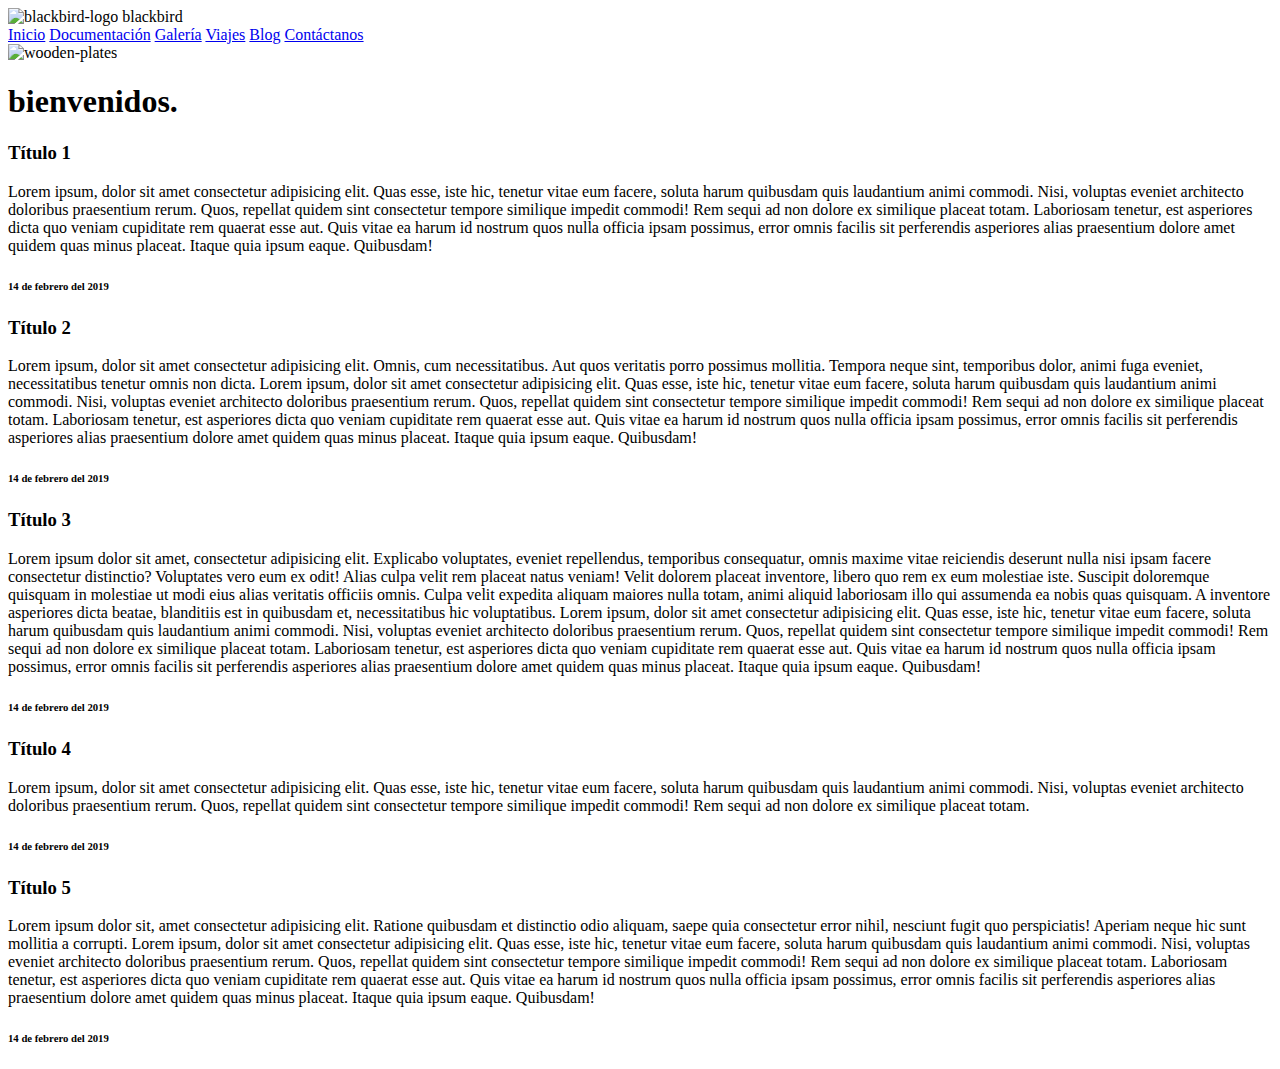
==== index.html @ 6ad1d747 "Creada la estructura html" ====
<!DOCTYPE html>
<html lang="es">
<head>
    <meta charset="UTF-8">
    <meta name="viewport" content="width=device-width, initial-scale=1.0">
    <meta http-equiv="X-UA-Compatible" content="ie=edge">
    <link rel="stylesheet" href="styles/styles.css">
    <link href="https://fonts.googleapis.com/css?family=Montserrat:300|Nunito" rel="stylesheet">
    <title>Material</title>
</head>
<body>
    <main>
        <nav>
            <header>
                <img class="logo" src="imgs/blackbird.png" alt="blackbird-logo">
                blackbird
            </header>
            <section>
                <a href="#">Inicio</a>
                <a href="#">Documentación</a>
                <a href="site/gallery.html">Galería</a>
                <a href="#">Viajes</a>
                <a href="#">Blog</a>
                <a href="#">Contáctanos</a>
            </section>
        </nav>
        <section class="main-stn">
            <div class="main-hdr">
                <img class="banner" src="imgs/wooden-plate.jpg" alt="wooden-plates">
                <h1 class="main-hdr">bienvenidos.</h1>
            </div>
            <article>
                <div class="text">
                    <h3>Título 1</h3>
                    <p>Lorem ipsum, dolor sit amet consectetur adipisicing elit. Quas esse, iste hic, tenetur vitae eum facere, soluta harum quibusdam quis laudantium animi commodi. Nisi, voluptas eveniet architecto doloribus praesentium rerum.
                    Quos, repellat quidem sint consectetur tempore similique impedit commodi! Rem sequi ad non dolore ex similique placeat totam. Laboriosam tenetur, est asperiores dicta quo veniam cupiditate rem quaerat esse aut.
                    Quis vitae ea harum id nostrum quos nulla officia ipsam possimus, error omnis facilis sit perferendis asperiores alias praesentium dolore amet quidem quas minus placeat. Itaque quia ipsum eaque. Quibusdam!</p>
                </div> 
                <h6>
                    14 de febrero del 2019
                </h6>
            </article>
            <article>
                <div class="text">
                    <h3>Título 2</h3>
                    <p>Lorem ipsum, dolor sit amet consectetur adipisicing elit. Omnis, cum necessitatibus. Aut quos veritatis porro possimus mollitia. Tempora neque sint, temporibus dolor, animi fuga eveniet, necessitatibus tenetur omnis non dicta. Lorem ipsum, dolor sit amet consectetur adipisicing elit. Quas esse, iste hic, tenetur vitae eum facere, soluta harum quibusdam quis laudantium animi commodi. Nisi, voluptas eveniet architecto doloribus praesentium rerum.
                    Quos, repellat quidem sint consectetur tempore similique impedit commodi! Rem sequi ad non dolore ex similique placeat totam. Laboriosam tenetur, est asperiores dicta quo veniam cupiditate rem quaerat esse aut.
                    Quis vitae ea harum id nostrum quos nulla officia ipsam possimus, error omnis facilis sit perferendis asperiores alias praesentium dolore amet quidem quas minus placeat. Itaque quia ipsum eaque. Quibusdam!</p>
                </div>
                <h6>
                    14 de febrero del 2019
                </h6> 
            </article>
            <article> 
                <div class="text">
                    <h3>Título 3</h3>
                    <p>Lorem ipsum dolor sit amet, consectetur adipisicing elit. Explicabo voluptates, eveniet repellendus, temporibus consequatur, omnis maxime vitae reiciendis deserunt nulla nisi ipsam facere consectetur distinctio? Voluptates vero eum ex odit!
                    Alias culpa velit rem placeat natus veniam! Velit dolorem placeat inventore, libero quo rem ex eum molestiae iste. Suscipit doloremque quisquam in molestiae ut modi eius alias veritatis officiis omnis.
                    Culpa velit expedita aliquam maiores nulla totam, animi aliquid laboriosam illo qui assumenda ea nobis quas quisquam. A inventore asperiores dicta beatae, blanditiis est in quibusdam et, necessitatibus hic voluptatibus. Lorem ipsum, dolor sit amet consectetur adipisicing elit. Quas esse, iste hic, tenetur vitae eum facere, soluta harum quibusdam quis laudantium animi commodi. Nisi, voluptas eveniet architecto doloribus praesentium rerum.
                    Quos, repellat quidem sint consectetur tempore similique impedit commodi! Rem sequi ad non dolore ex similique placeat totam. Laboriosam tenetur, est asperiores dicta quo veniam cupiditate rem quaerat esse aut.
                    Quis vitae ea harum id nostrum quos nulla officia ipsam possimus, error omnis facilis sit perferendis asperiores alias praesentium dolore amet quidem quas minus placeat. Itaque quia ipsum eaque. Quibusdam!</p>
                </div> 
                <h6>
                    14 de febrero del 2019
                </h6>
            </article>
            <article>
                <div class="text">
                    <h3>Título 4</h3>
                    <p>Lorem ipsum, dolor sit amet consectetur adipisicing elit. Quas esse, iste hic, tenetur vitae eum facere, soluta harum quibusdam quis laudantium animi commodi. Nisi, voluptas eveniet architecto doloribus praesentium rerum.
                     Quos, repellat quidem sint consectetur tempore similique impedit commodi! Rem sequi ad non dolore ex similique placeat totam. </p>
                </div> 
                <h6>
                    14 de febrero del 2019
                </h6>
            </article>
            <article>
                <div class="text">
                    <h3>Título 5</h3>
                    <p>Lorem ipsum dolor sit, amet consectetur adipisicing elit. Ratione quibusdam et distinctio odio aliquam, saepe quia consectetur error nihil, nesciunt fugit quo perspiciatis! Aperiam neque hic sunt mollitia a corrupti. Lorem ipsum, dolor sit amet consectetur adipisicing elit. Quas esse, iste hic, tenetur vitae eum facere, soluta harum quibusdam quis laudantium animi commodi. Nisi, voluptas eveniet architecto doloribus praesentium rerum.
                    Quos, repellat quidem sint consectetur tempore similique impedit commodi! Rem sequi ad non dolore ex similique placeat totam. Laboriosam tenetur, est asperiores dicta quo veniam cupiditate rem quaerat esse aut.
                    Quis vitae ea harum id nostrum quos nulla officia ipsam possimus, error omnis facilis sit perferendis asperiores alias praesentium dolore amet quidem quas minus placeat. Itaque quia ipsum eaque. Quibusdam!</p>
                </div> 
                <h6>
                    14 de febrero del 2019
                </h6>
            </article>
        </section>
    </main>
</body>
</html>
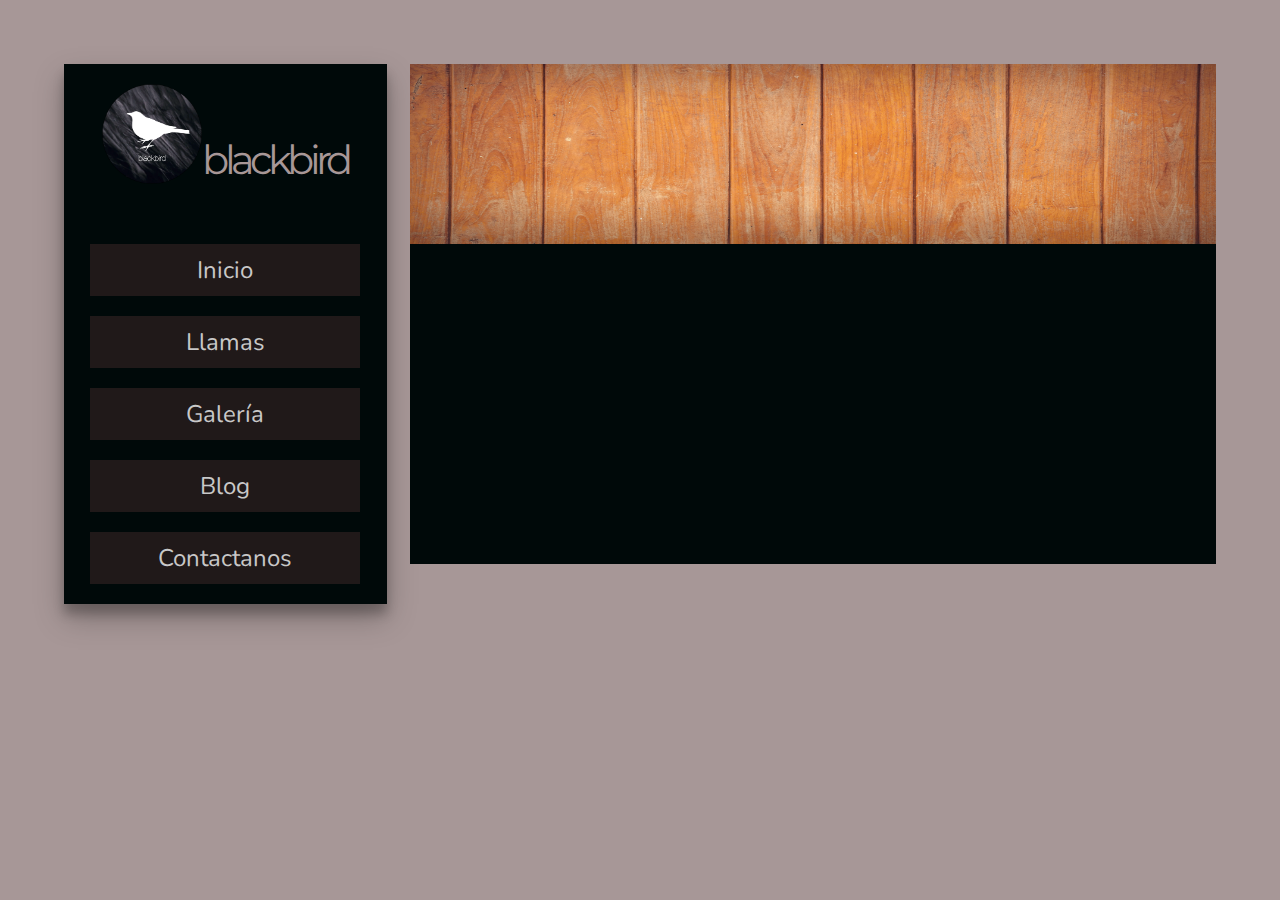
==== commit fe278735: "Se añadieron contenidos y estilos a la página" ====
--- a/index.html
+++ b/index.html
@@ -4,9 +4,9 @@
     <meta charset="UTF-8">
     <meta name="viewport" content="width=device-width, initial-scale=1.0">
     <meta http-equiv="X-UA-Compatible" content="ie=edge">
-    <link rel="stylesheet" href="styles/styles.css">
+    <link rel="stylesheet" href="estilos/styles.css">
     <link href="https://fonts.googleapis.com/css?family=Montserrat:300|Nunito" rel="stylesheet">
-    <title>Material</title>
+    <title>Llamas</title>
 </head>
 <body>
     <main>
@@ -15,77 +15,23 @@
                 <img class="logo" src="imgs/blackbird.png" alt="blackbird-logo">
                 blackbird
             </header>
-            <section>
+            <section class="asideBar">
                 <a href="#">Inicio</a>
-                <a href="#">Documentación</a>
-                <a href="site/gallery.html">Galería</a>
-                <a href="#">Viajes</a>
+                <a href="#">Llamas</a>
+                <a href="#">Galería</a>
                 <a href="#">Blog</a>
-                <a href="#">Contáctanos</a>
+                <a href="#">Contactanos</a>
             </section>
         </nav>
-        <section class="main-stn">
-            <div class="main-hdr">
-                <img class="banner" src="imgs/wooden-plate.jpg" alt="wooden-plates">
-                <h1 class="main-hdr">bienvenidos.</h1>
+        <section>
+            <div class="top">
+                <img class="top" src="  imgs/wooden-plate.jpg" alt="wooden-top">
             </div>
-            <article>
-                <div class="text">
-                    <h3>Título 1</h3>
-                    <p>Lorem ipsum, dolor sit amet consectetur adipisicing elit. Quas esse, iste hic, tenetur vitae eum facere, soluta harum quibusdam quis laudantium animi commodi. Nisi, voluptas eveniet architecto doloribus praesentium rerum.
-                    Quos, repellat quidem sint consectetur tempore similique impedit commodi! Rem sequi ad non dolore ex similique placeat totam. Laboriosam tenetur, est asperiores dicta quo veniam cupiditate rem quaerat esse aut.
-                    Quis vitae ea harum id nostrum quos nulla officia ipsam possimus, error omnis facilis sit perferendis asperiores alias praesentium dolore amet quidem quas minus placeat. Itaque quia ipsum eaque. Quibusdam!</p>
-                </div> 
-                <h6>
-                    14 de febrero del 2019
-                </h6>
-            </article>
-            <article>
-                <div class="text">
-                    <h3>Título 2</h3>
-                    <p>Lorem ipsum, dolor sit amet consectetur adipisicing elit. Omnis, cum necessitatibus. Aut quos veritatis porro possimus mollitia. Tempora neque sint, temporibus dolor, animi fuga eveniet, necessitatibus tenetur omnis non dicta. Lorem ipsum, dolor sit amet consectetur adipisicing elit. Quas esse, iste hic, tenetur vitae eum facere, soluta harum quibusdam quis laudantium animi commodi. Nisi, voluptas eveniet architecto doloribus praesentium rerum.
-                    Quos, repellat quidem sint consectetur tempore similique impedit commodi! Rem sequi ad non dolore ex similique placeat totam. Laboriosam tenetur, est asperiores dicta quo veniam cupiditate rem quaerat esse aut.
-                    Quis vitae ea harum id nostrum quos nulla officia ipsam possimus, error omnis facilis sit perferendis asperiores alias praesentium dolore amet quidem quas minus placeat. Itaque quia ipsum eaque. Quibusdam!</p>
-                </div>
-                <h6>
-                    14 de febrero del 2019
-                </h6> 
-            </article>
-            <article> 
-                <div class="text">
-                    <h3>Título 3</h3>
-                    <p>Lorem ipsum dolor sit amet, consectetur adipisicing elit. Explicabo voluptates, eveniet repellendus, temporibus consequatur, omnis maxime vitae reiciendis deserunt nulla nisi ipsam facere consectetur distinctio? Voluptates vero eum ex odit!
-                    Alias culpa velit rem placeat natus veniam! Velit dolorem placeat inventore, libero quo rem ex eum molestiae iste. Suscipit doloremque quisquam in molestiae ut modi eius alias veritatis officiis omnis.
-                    Culpa velit expedita aliquam maiores nulla totam, animi aliquid laboriosam illo qui assumenda ea nobis quas quisquam. A inventore asperiores dicta beatae, blanditiis est in quibusdam et, necessitatibus hic voluptatibus. Lorem ipsum, dolor sit amet consectetur adipisicing elit. Quas esse, iste hic, tenetur vitae eum facere, soluta harum quibusdam quis laudantium animi commodi. Nisi, voluptas eveniet architecto doloribus praesentium rerum.
-                    Quos, repellat quidem sint consectetur tempore similique impedit commodi! Rem sequi ad non dolore ex similique placeat totam. Laboriosam tenetur, est asperiores dicta quo veniam cupiditate rem quaerat esse aut.
-                    Quis vitae ea harum id nostrum quos nulla officia ipsam possimus, error omnis facilis sit perferendis asperiores alias praesentium dolore amet quidem quas minus placeat. Itaque quia ipsum eaque. Quibusdam!</p>
-                </div> 
-                <h6>
-                    14 de febrero del 2019
-                </h6>
-            </article>
-            <article>
-                <div class="text">
-                    <h3>Título 4</h3>
-                    <p>Lorem ipsum, dolor sit amet consectetur adipisicing elit. Quas esse, iste hic, tenetur vitae eum facere, soluta harum quibusdam quis laudantium animi commodi. Nisi, voluptas eveniet architecto doloribus praesentium rerum.
-                     Quos, repellat quidem sint consectetur tempore similique impedit commodi! Rem sequi ad non dolore ex similique placeat totam. </p>
-                </div> 
-                <h6>
-                    14 de febrero del 2019
-                </h6>
-            </article>
-            <article>
-                <div class="text">
-                    <h3>Título 5</h3>
-                    <p>Lorem ipsum dolor sit, amet consectetur adipisicing elit. Ratione quibusdam et distinctio odio aliquam, saepe quia consectetur error nihil, nesciunt fugit quo perspiciatis! Aperiam neque hic sunt mollitia a corrupti. Lorem ipsum, dolor sit amet consectetur adipisicing elit. Quas esse, iste hic, tenetur vitae eum facere, soluta harum quibusdam quis laudantium animi commodi. Nisi, voluptas eveniet architecto doloribus praesentium rerum.
-                    Quos, repellat quidem sint consectetur tempore similique impedit commodi! Rem sequi ad non dolore ex similique placeat totam. Laboriosam tenetur, est asperiores dicta quo veniam cupiditate rem quaerat esse aut.
-                    Quis vitae ea harum id nostrum quos nulla officia ipsam possimus, error omnis facilis sit perferendis asperiores alias praesentium dolore amet quidem quas minus placeat. Itaque quia ipsum eaque. Quibusdam!</p>
-                </div> 
-                <h6>
-                    14 de febrero del 2019
-                </h6>
-            </article>
+            <div class="content">
+                
+            </div>
         </section>
     </main>
+    
 </body>
 </html>--- a/estilos/styles.css
+++ b/estilos/styles.css
@@ -0,0 +1,73 @@
+* {
+    margin: 0;
+    padding: 0;
+}
+
+body {
+    background-color:  rgb(167, 151, 151);
+    font-family: 'Nunito', Arial, Helvetica, sans-serif;
+}
+
+main {
+    display: grid;
+    grid-template-columns:  1.2fr  3fr;
+    grid-column-gap: 2%;
+    margin: 5%;
+}
+
+nav {
+    grid-column: 1;
+    display: grid;
+    grid-template-rows: 100px auto;
+    grid-row-gap: 10%;
+    padding: 20px;
+    background-color: #000909;
+    box-shadow: 0 14px 28px rgba(0,0,0,0.25), 0 10px 10px rgba(0,0,0,0.22);
+    height: 100%;
+}
+
+header {
+    display: flex;
+    flex-wrap: wrap;
+    font-family: 'Montserrat', sans-serif;
+    letter-spacing: -0.3rem;
+    font-size: 40px;
+    justify-content: center;
+    align-items: flex-end;
+    color: rgb(167, 151, 151);
+    padding: 0px 10px;
+}
+
+img.logo {
+    width: 100px;
+}
+
+img.top {
+    width: 100%;
+    height: 180px;
+}
+
+section {
+    display: grid;
+    grid-template-rows: 180px auto;
+}
+
+section.asideBar {
+    display: flex;
+    flex-direction: column;
+}
+
+a{
+    background-color: #201919;
+    color: #e1e1e1e1;
+    text-decoration: none;
+    box-sizing: border-box;
+    margin: 10px 6.4px;
+    font-size: 24px;
+    padding: 10px 0px;
+    text-align: center;
+}
+
+div.content{
+    background-color: #000909;
+}
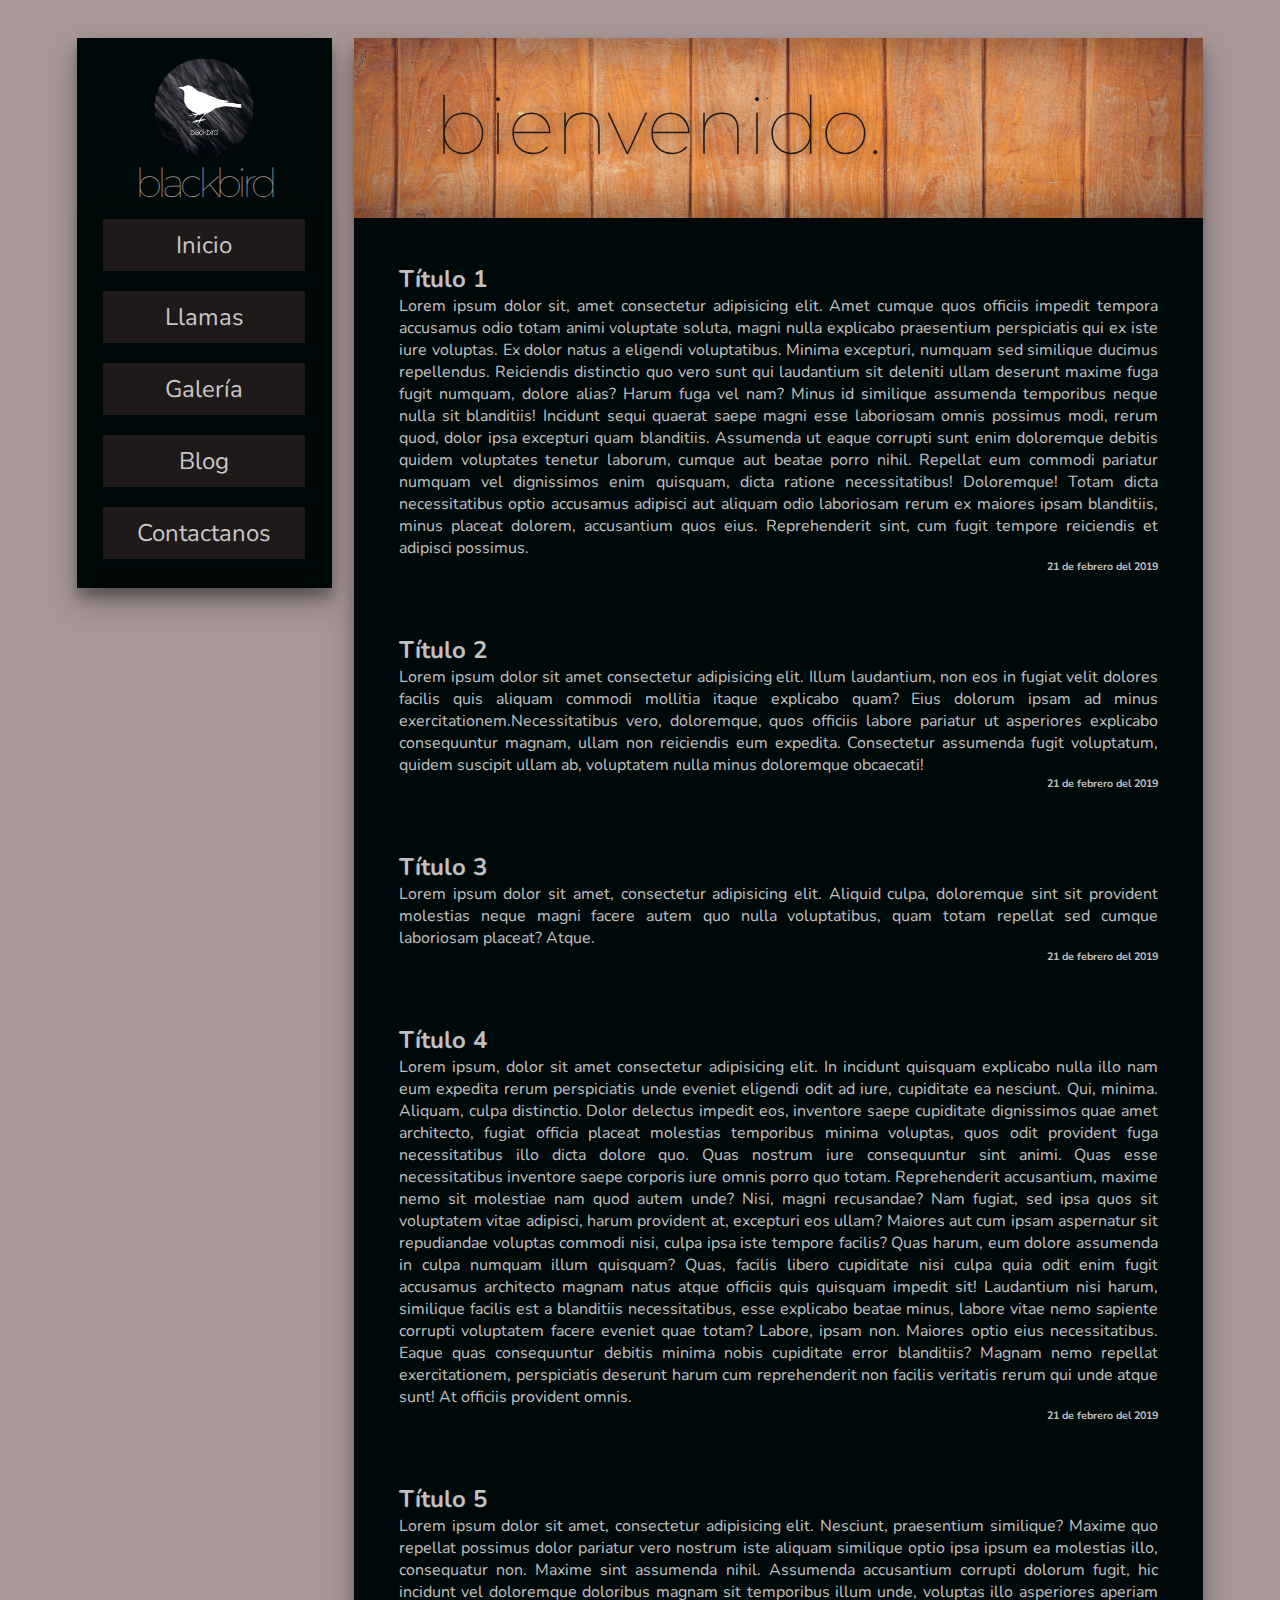
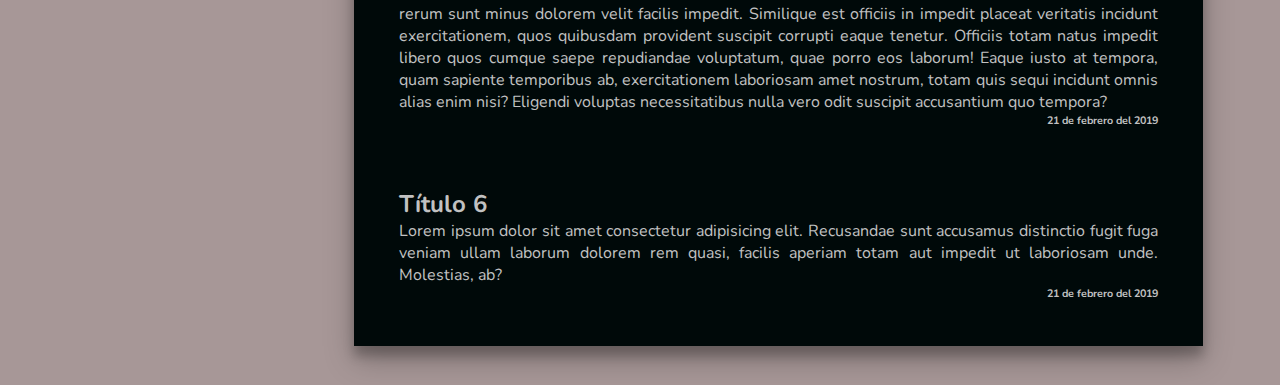
==== commit db95fba9: "Se actualizó el sitio index" ====
--- a/index.html
+++ b/index.html
@@ -13,7 +13,7 @@
         <nav>
             <header>
                 <img class="logo" src="imgs/blackbird.png" alt="blackbird-logo">
-                blackbird
+                <h4>blackbird</h4>
             </header>
             <section class="asideBar">
                 <a href="#">Inicio</a>
@@ -26,9 +26,52 @@
         <section>
             <div class="top">
                 <img class="top" src="  imgs/wooden-plate.jpg" alt="wooden-top">
+                <h1>bienvenido.</h1>
             </div>
             <div class="content">
-                
+                <article>
+                    <h2>Título 1</h2>
+                    <p>Lorem ipsum dolor sit, amet consectetur adipisicing elit. Amet cumque quos officiis impedit tempora accusamus odio totam animi voluptate soluta, magni nulla explicabo praesentium perspiciatis qui ex iste iure voluptas.
+                    Ex dolor natus a eligendi voluptatibus. Minima excepturi, numquam sed similique ducimus repellendus. Reiciendis distinctio quo vero sunt qui laudantium sit deleniti ullam deserunt maxime fuga fugit numquam, dolore alias?
+                    Harum fuga vel nam? Minus id similique assumenda temporibus neque nulla sit blanditiis! Incidunt sequi quaerat saepe magni esse laboriosam omnis possimus modi, rerum quod, dolor ipsa excepturi quam blanditiis.
+                    Assumenda ut eaque corrupti sunt enim doloremque debitis quidem voluptates tenetur laborum, cumque aut beatae porro nihil. Repellat eum commodi pariatur numquam vel dignissimos enim quisquam, dicta ratione necessitatibus! Doloremque!
+                    Totam dicta necessitatibus optio accusamus adipisci aut aliquam odio laboriosam rerum ex maiores ipsam blanditiis, minus placeat dolorem, accusantium quos eius. Reprehenderit sint, cum fugit tempore reiciendis et adipisci possimus.</p>
+                    <h6>21 de febrero del 2019</h6>
+                </article>
+                <article>
+                    <h2>Título 2</h2>
+                    <p>Lorem ipsum dolor sit amet consectetur adipisicing elit. Illum laudantium, non eos in fugiat velit dolores facilis quis aliquam commodi mollitia itaque explicabo quam? Eius dolorum ipsam ad minus exercitationem.Necessitatibus vero, doloremque, quos officiis labore pariatur ut asperiores explicabo consequuntur magnam, ullam non reiciendis eum expedita. Consectetur assumenda fugit voluptatum, quidem suscipit ullam ab, voluptatem nulla minus doloremque obcaecati!</p>
+                    <h6>21 de febrero del 2019</h6>
+                </article>
+                <article>
+                    <h2>Título 3</h2>
+                    <p>Lorem ipsum dolor sit amet, consectetur adipisicing elit. Aliquid culpa, doloremque sint sit provident molestias neque magni facere autem quo nulla voluptatibus, quam totam repellat sed cumque laboriosam placeat? Atque.</p>
+                    <h6>21 de febrero del 2019</h6>
+                </article>
+                <article>
+                    <h2>Título 4</h2>
+                    <p>Lorem ipsum, dolor sit amet consectetur adipisicing elit. In incidunt quisquam explicabo nulla illo nam eum expedita rerum perspiciatis unde eveniet eligendi odit ad iure, cupiditate ea nesciunt. Qui, minima.
+                    Aliquam, culpa distinctio. Dolor delectus impedit eos, inventore saepe cupiditate dignissimos quae amet architecto, fugiat officia placeat molestias temporibus minima voluptas, quos odit provident fuga necessitatibus illo dicta dolore quo.
+                    Quas nostrum iure consequuntur sint animi. Quas esse necessitatibus inventore saepe corporis iure omnis porro quo totam. Reprehenderit accusantium, maxime nemo sit molestiae nam quod autem unde? Nisi, magni recusandae?
+                    Nam fugiat, sed ipsa quos sit voluptatem vitae adipisci, harum provident at, excepturi eos ullam? Maiores aut cum ipsam aspernatur sit repudiandae voluptas commodi nisi, culpa ipsa iste tempore facilis?
+                    Quas harum, eum dolore assumenda in culpa numquam illum quisquam? Quas, facilis libero cupiditate nisi culpa quia odit enim fugit accusamus architecto magnam natus atque officiis quis quisquam impedit sit!
+                    Laudantium nisi harum, similique facilis est a blanditiis necessitatibus, esse explicabo beatae minus, labore vitae nemo sapiente corrupti voluptatem facere eveniet quae totam? Labore, ipsam non. Maiores optio eius necessitatibus.
+                    Eaque quas consequuntur debitis minima nobis cupiditate error blanditiis? Magnam nemo repellat exercitationem, perspiciatis deserunt harum cum reprehenderit non facilis veritatis rerum qui unde atque sunt! At officiis provident omnis.</p>
+                    <h6>21 de febrero del 2019</h6>
+                </article>
+                <article>
+                    <h2>Título 5</h2>
+                    <p>Lorem ipsum dolor sit amet, consectetur adipisicing elit. Nesciunt, praesentium similique? Maxime quo repellat possimus dolor pariatur vero nostrum iste aliquam similique optio ipsa ipsum ea molestias illo, consequatur non.
+                    Maxime sint assumenda nihil. Assumenda accusantium corrupti dolorum fugit, hic incidunt vel doloremque doloribus magnam sit temporibus illum unde, voluptas illo asperiores aperiam rerum sunt minus dolorem velit facilis impedit.
+                    Similique est officiis in impedit placeat veritatis incidunt exercitationem, quos quibusdam provident suscipit corrupti eaque tenetur. Officiis totam natus impedit libero quos cumque saepe repudiandae voluptatum, quae porro eos laborum!
+                    Eaque iusto at tempora, quam sapiente temporibus ab, exercitationem laboriosam amet nostrum, totam quis sequi incidunt omnis alias enim nisi? Eligendi voluptas necessitatibus nulla vero odit suscipit accusantium quo tempora?</p>
+                    <h6>21 de febrero del 2019</h6>
+                </article>
+                <article>
+                    <h2>Título 6</h2>
+                    <p>Lorem ipsum dolor sit amet consectetur adipisicing elit. Recusandae sunt accusamus distinctio fugit fuga veniam ullam laborum dolorem rem quasi, facilis aperiam totam aut impedit ut laboriosam unde. Molestias, ab?</p>
+                    <h6>21 de febrero del 2019</h6>
+                </article>
             </div>
         </section>
     </main>
--- a/estilos/styles.css
+++ b/estilos/styles.css
@@ -10,9 +10,9 @@
 
 main {
     display: grid;
-    grid-template-columns:  1.2fr  3fr;
+    grid-template-columns:  1.2fr  4fr;
     grid-column-gap: 2%;
-    margin: 5%;
+    margin: 3% 6%;
 }
 
 nav {
@@ -23,7 +23,7 @@
     padding: 20px;
     background-color: #000909;
     box-shadow: 0 14px 28px rgba(0,0,0,0.25), 0 10px 10px rgba(0,0,0,0.22);
-    height: 100%;
+    height: 510px;
 }
 
 header {
@@ -50,6 +50,19 @@
 section {
     display: grid;
     grid-template-rows: 180px auto;
+    box-shadow: 0 14px 28px rgba(0,0,0,0.25), 0 10px 10px rgba(0,0,0,0.22);
+
+}
+
+h1{
+    font-family: 'Montserrat', Arial, Helvetica, sans-serif;
+    position: relative;
+    top: -147px;
+    left: 80px;
+    font-size: 80px;
+    font-weight: 100;
+    color: #201919;
+    text-shadow: 0px 0px 13px #504141;
 }
 
 section.asideBar {
@@ -68,6 +81,33 @@
     text-align: center;
 }
 
+a:hover {
+    transition: 0.5s ease-in-out;
+    background-color: #504141;
+    cursor: pointer;
+    margin-right: -46px;
+}
+
 div.content{
     background-color: #000909;
 }
+
+article {
+    margin: 30px;
+    padding: 15px;
+    color: #c1c1c1;
+    display: flex;
+    flex-direction: column;
+}
+
+p {
+    text-align: justify;
+}
+
+h6 {
+    align-self: flex-end;
+}
+
+h4 {
+    font-weight: 100;
+}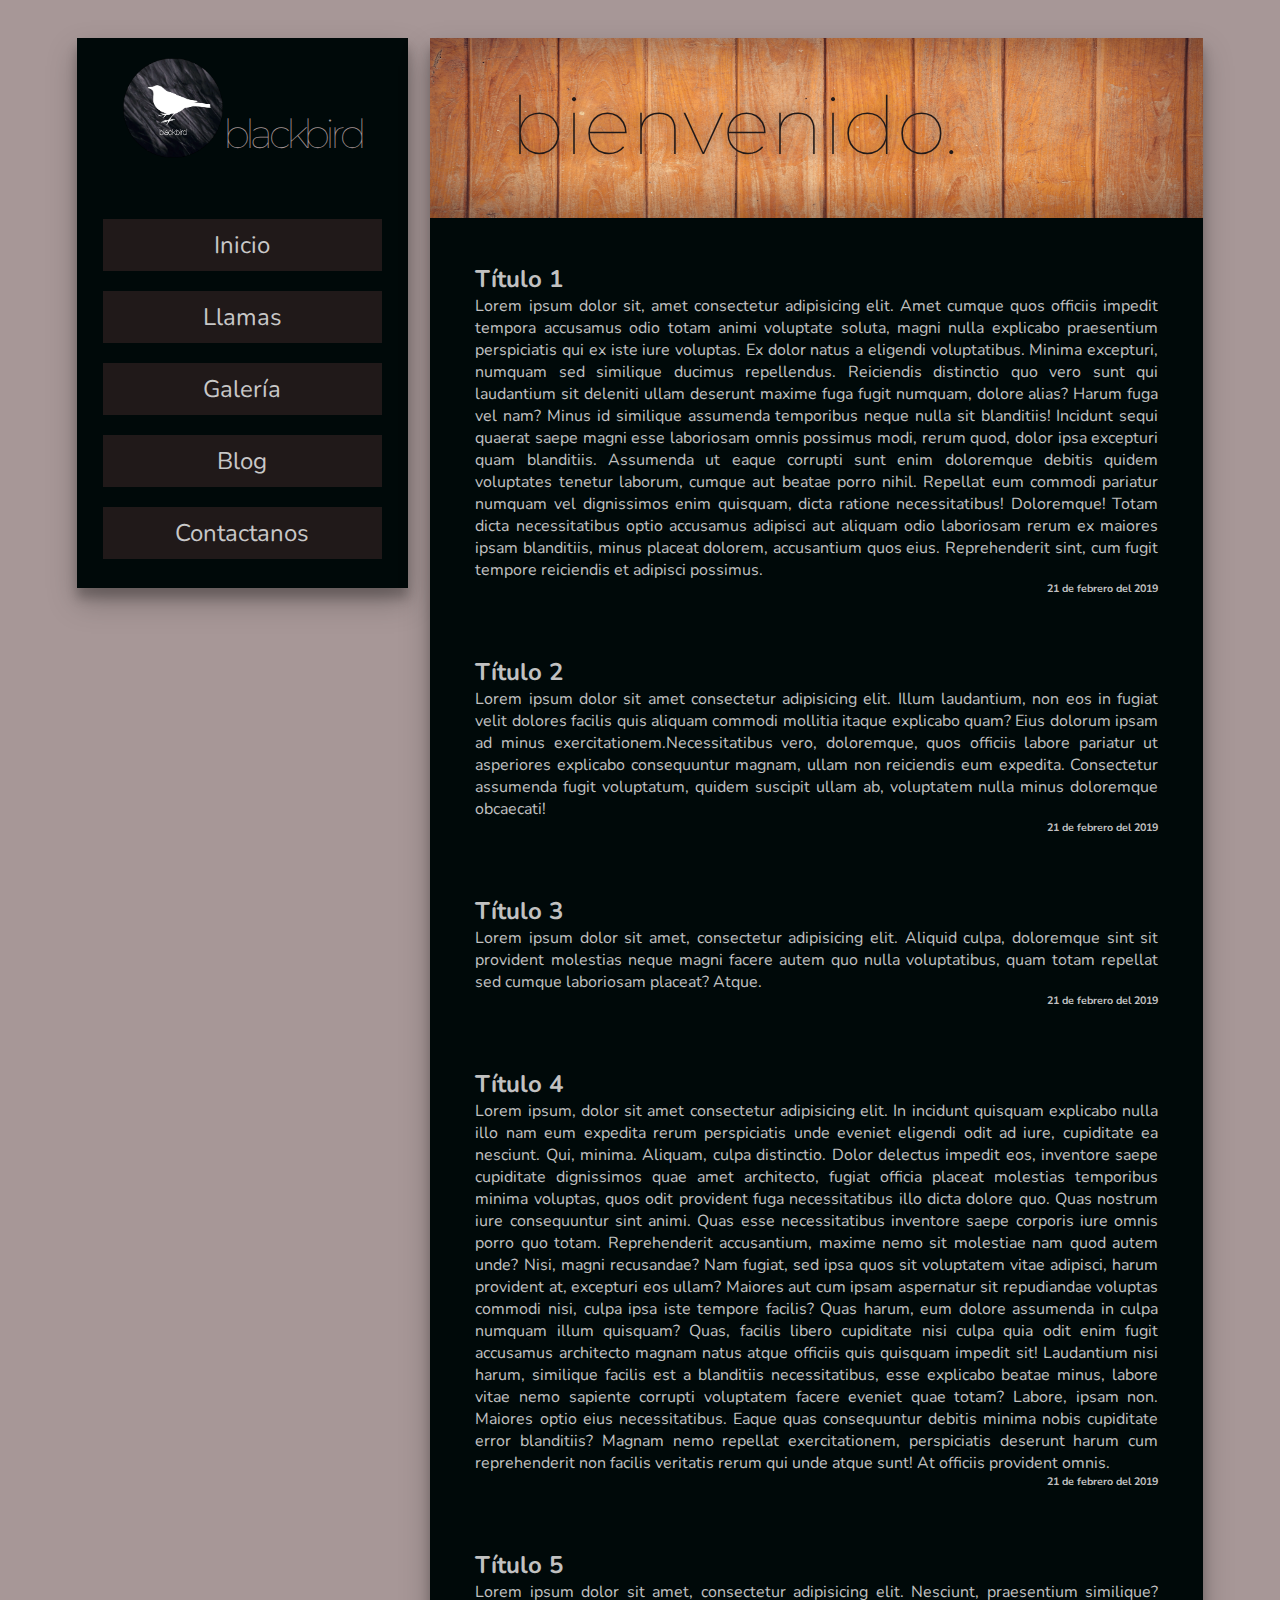
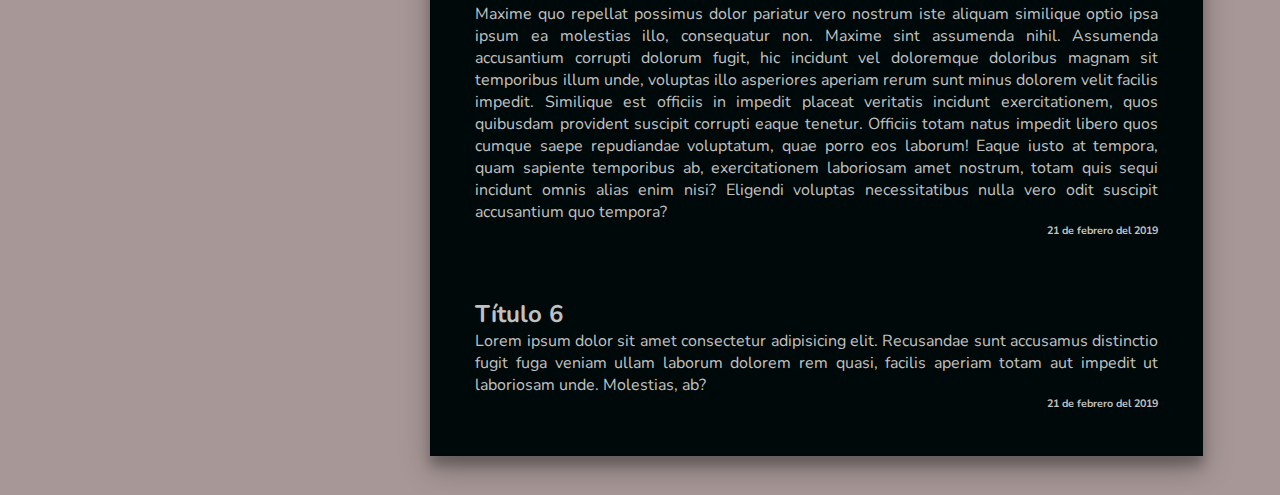
==== commit 235956d6: "Arreglado un bug de box-shadow" ====
--- a/index.html
+++ b/index.html
@@ -23,7 +23,7 @@
                 <a href="#">Contactanos</a>
             </section>
         </nav>
-        <section>
+        <section class="main">
             <div class="top">
                 <img class="top" src="  imgs/wooden-plate.jpg" alt="wooden-top">
                 <h1>bienvenido.</h1>
--- a/estilos/styles.css
+++ b/estilos/styles.css
@@ -10,7 +10,7 @@
 
 main {
     display: grid;
-    grid-template-columns:  1.2fr  4fr;
+    grid-template-columns:  1.2fr  2.8fr;
     grid-column-gap: 2%;
     margin: 3% 6%;
 }
@@ -47,7 +47,7 @@
     height: 180px;
 }
 
-section {
+section.main {
     display: grid;
     grid-template-rows: 180px auto;
     box-shadow: 0 14px 28px rgba(0,0,0,0.25), 0 10px 10px rgba(0,0,0,0.22);
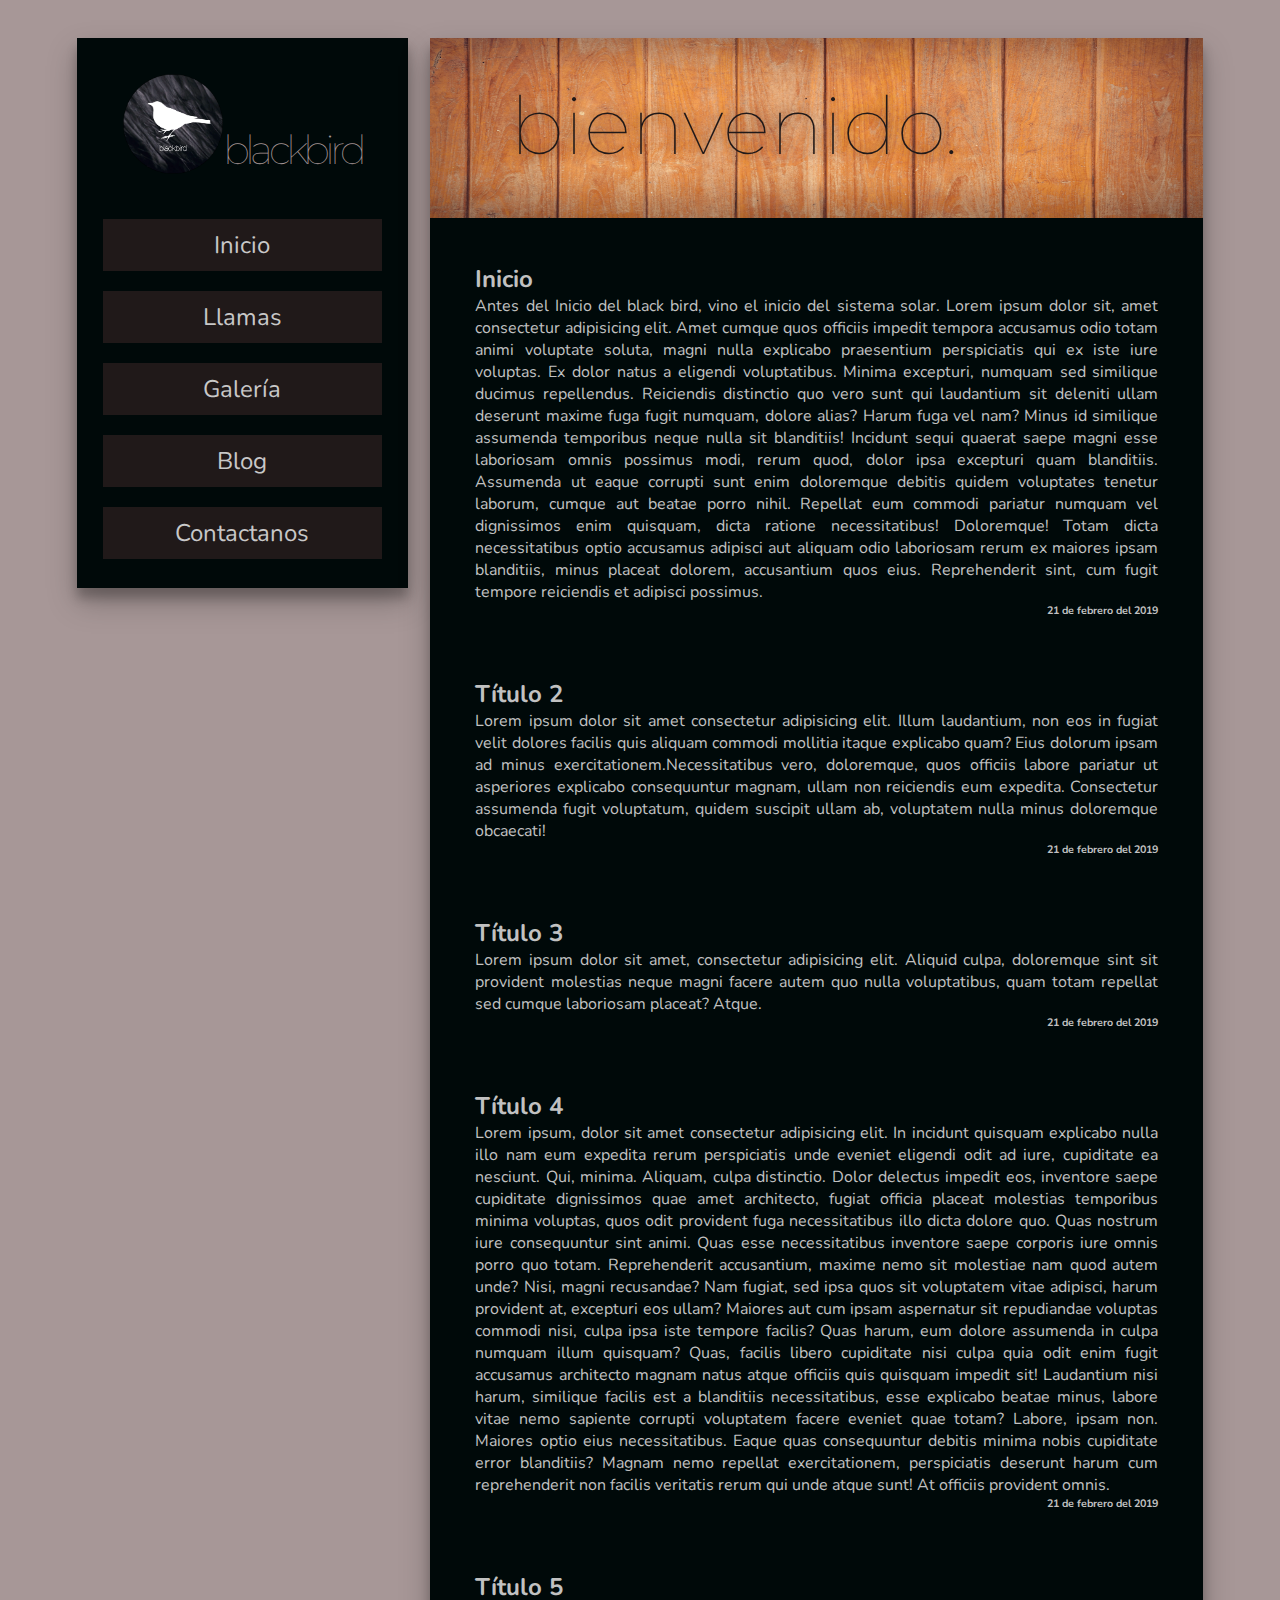
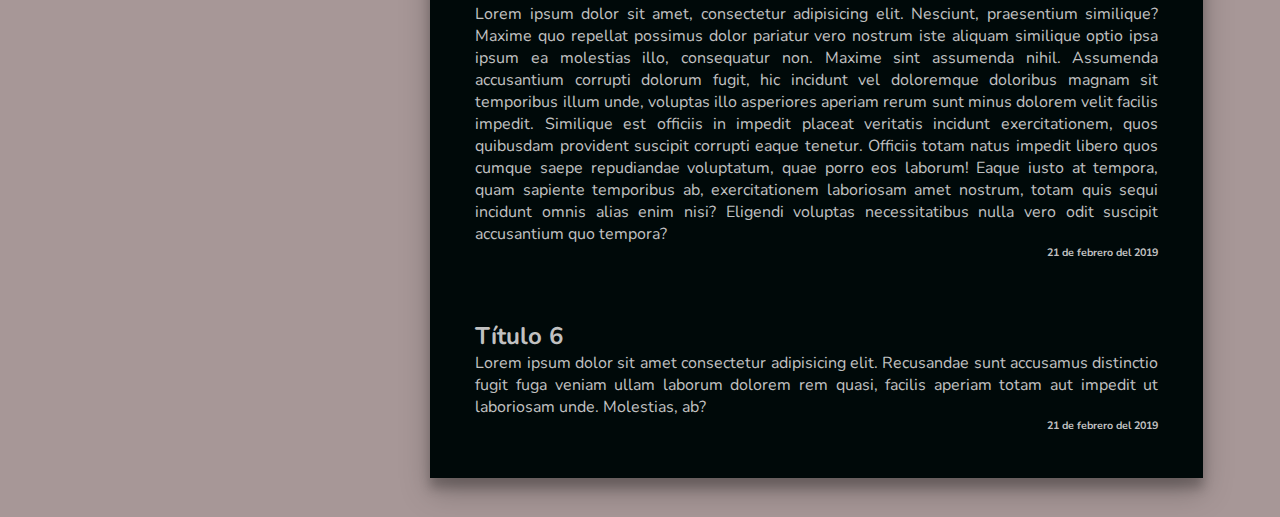
==== commit 34e49ac2: "Uploading changes" ====
--- a/index.html
+++ b/index.html
@@ -16,7 +16,7 @@
                 <h4>blackbird</h4>
             </header>
             <section class="asideBar">
-                <a href="#">Inicio</a>
+                <a href="Inicio/SolarSystem.html">Inicio</a>
                 <a href="#">Llamas</a>
                 <a href="#">Galería</a>
                 <a href="#">Blog</a>
@@ -30,8 +30,8 @@
             </div>
             <div class="content">
                 <article>
-                    <h2>Título 1</h2>
-                    <p>Lorem ipsum dolor sit, amet consectetur adipisicing elit. Amet cumque quos officiis impedit tempora accusamus odio totam animi voluptate soluta, magni nulla explicabo praesentium perspiciatis qui ex iste iure voluptas.
+                    <h2>Inicio</h2>
+                    <p>Antes del Inicio del black bird, vino el inicio del sistema solar. Lorem ipsum dolor sit, amet consectetur adipisicing elit. Amet cumque quos officiis impedit tempora accusamus odio totam animi voluptate soluta, magni nulla explicabo praesentium perspiciatis qui ex iste iure voluptas.
                     Ex dolor natus a eligendi voluptatibus. Minima excepturi, numquam sed similique ducimus repellendus. Reiciendis distinctio quo vero sunt qui laudantium sit deleniti ullam deserunt maxime fuga fugit numquam, dolore alias?
                     Harum fuga vel nam? Minus id similique assumenda temporibus neque nulla sit blanditiis! Incidunt sequi quaerat saepe magni esse laboriosam omnis possimus modi, rerum quod, dolor ipsa excepturi quam blanditiis.
                     Assumenda ut eaque corrupti sunt enim doloremque debitis quidem voluptates tenetur laborum, cumque aut beatae porro nihil. Repellat eum commodi pariatur numquam vel dignissimos enim quisquam, dicta ratione necessitatibus! Doloremque!
--- a/estilos/styles.css
+++ b/estilos/styles.css
@@ -18,8 +18,8 @@
 nav {
     grid-column: 1;
     display: grid;
+    grid-row-gap: 10%;
     grid-template-rows: 100px auto;
-    grid-row-gap: 10%;
     padding: 20px;
     background-color: #000909;
     box-shadow: 0 14px 28px rgba(0,0,0,0.25), 0 10px 10px rgba(0,0,0,0.22);
@@ -28,6 +28,7 @@
 
 header {
     display: flex;
+    margin: 16px;
     flex-wrap: wrap;
     font-family: 'Montserrat', sans-serif;
     letter-spacing: -0.3rem;
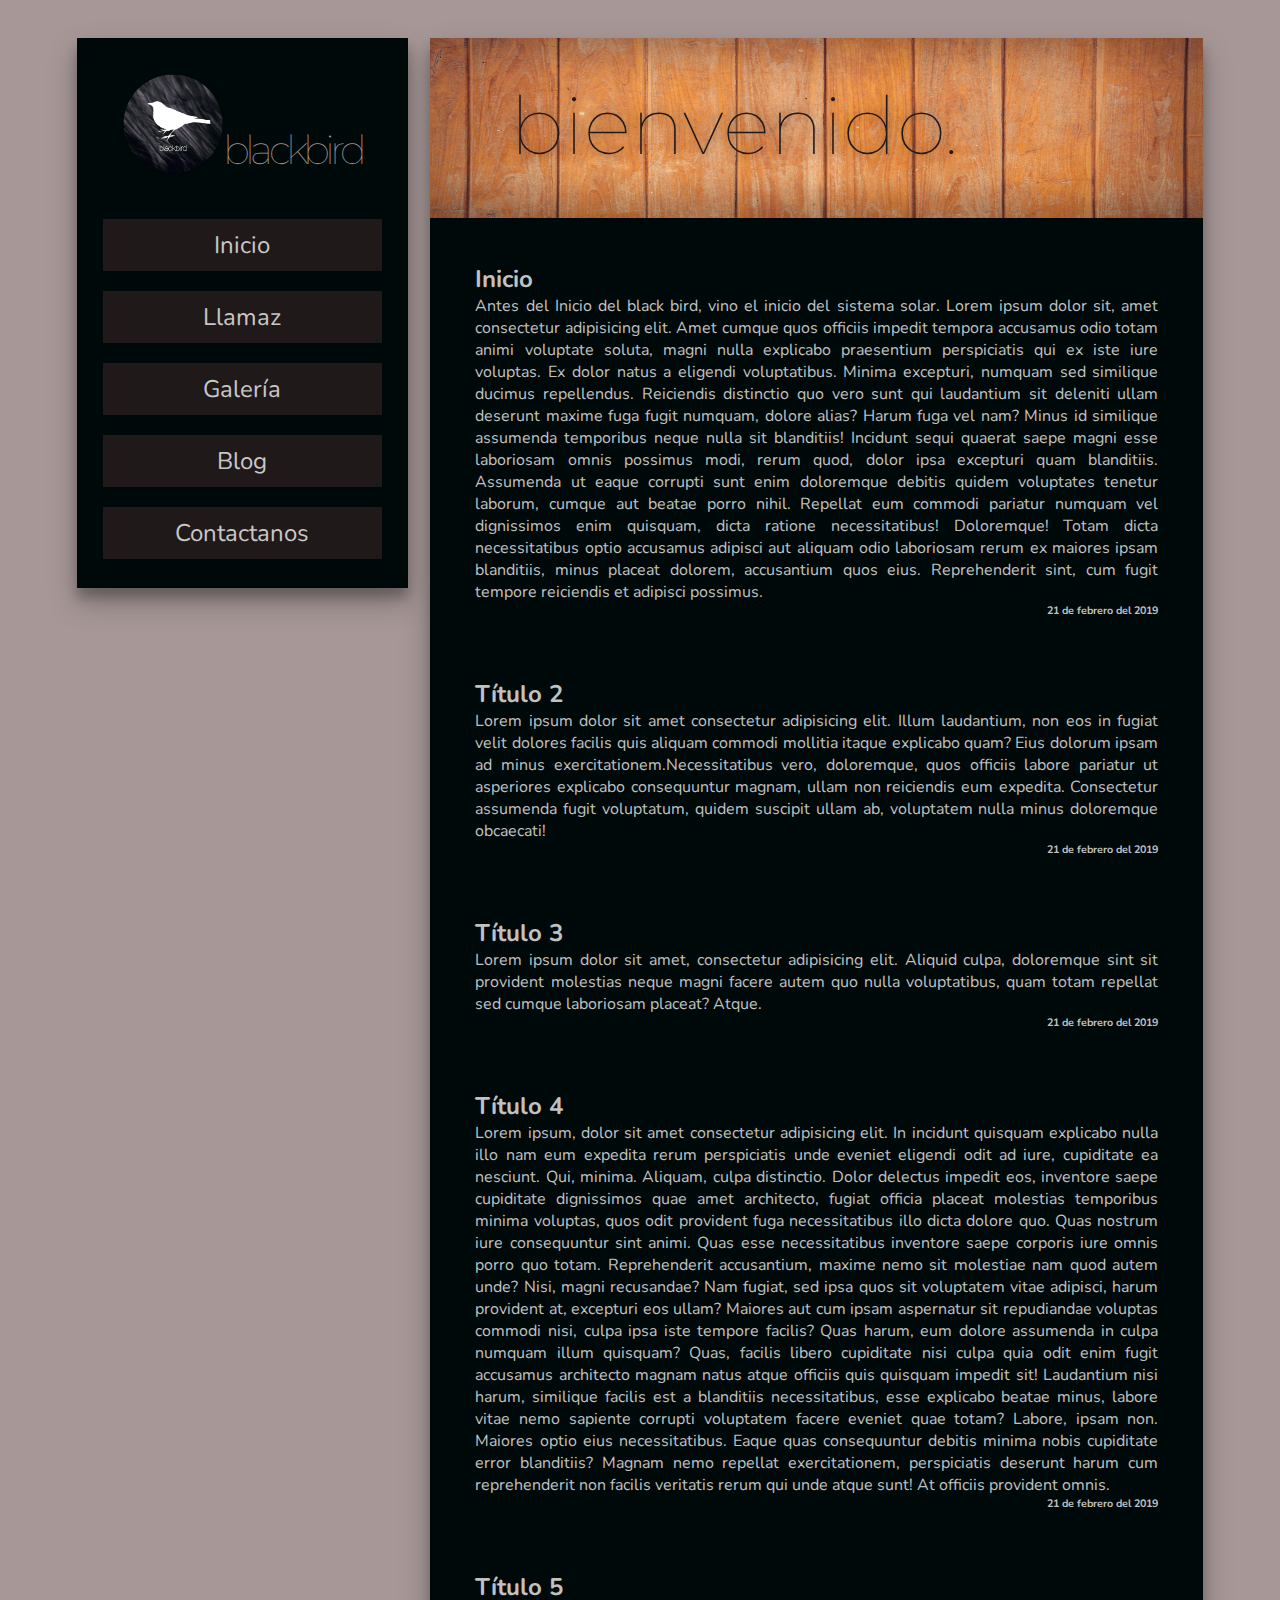
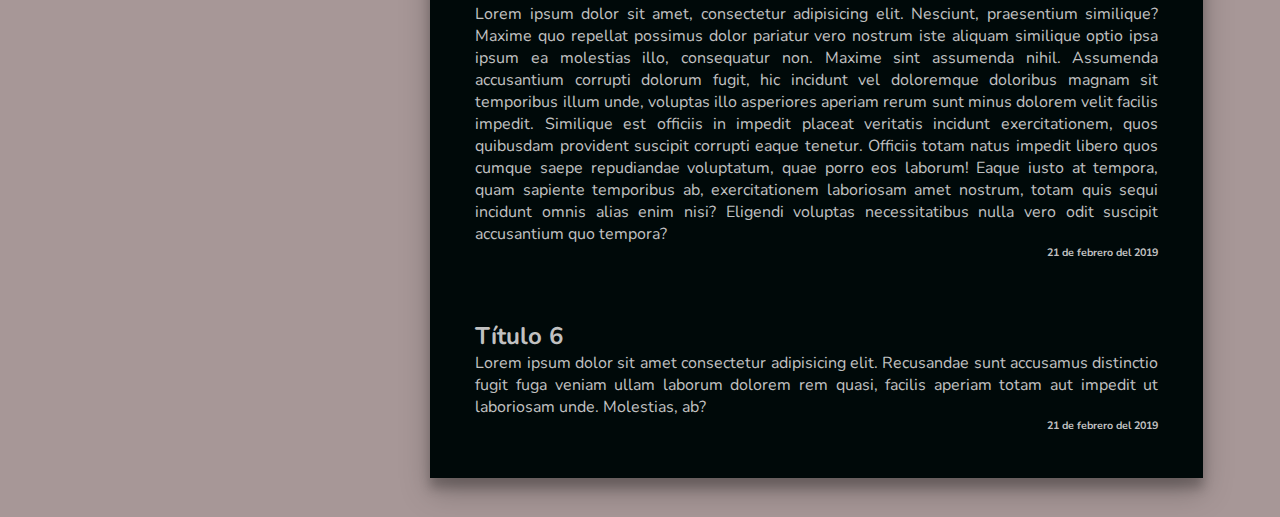
==== commit 36c085d7: "Cambiando boton" ====
--- a/index.html
+++ b/index.html
@@ -17,7 +17,7 @@
             </header>
             <section class="asideBar">
                 <a href="Inicio/SolarSystem.html">Inicio</a>
-                <a href="#">Llamas</a>
+                <a href="#">Llamaz</a>
                 <a href="#">Galería</a>
                 <a href="#">Blog</a>
                 <a href="#">Contactanos</a>
@@ -77,4 +77,4 @@
     </main>
     
 </body>
-</html>+</html>
